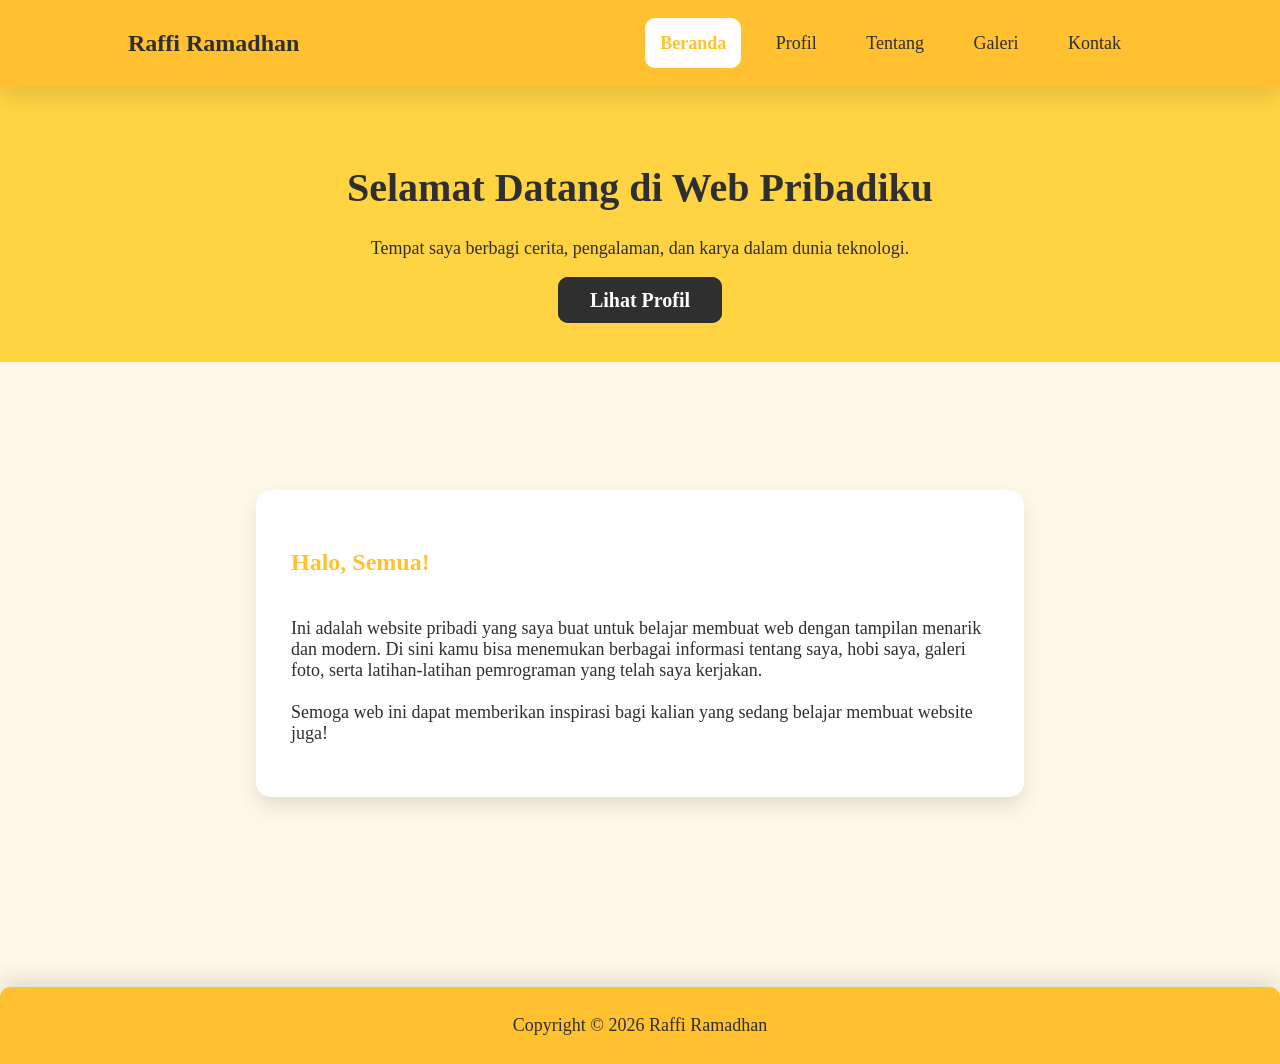
==== index.html @ 618eeafc "Initial Commit" ====
<!DOCTYPE html>
<html lang="en">
<head>
    <meta charset="UTF-8">
    <meta name="viewport" content="width=device-width, initial-scale=1.0">
    <title>Beranda - Web Pribadi</title>
    <link rel="stylesheet" href="src/css/style.css">
    <link rel="stylesheet" href="src/css/home.css">
</head>
<body>
    <header class="header">
        <a class="logo" href="index.html">Raffi Ramadhan</a>

        <div class="menubar" tabindex="0">
            <button class="menu"><img src="img/hamburger.png" alt="hamburger_menu" width="25px"></button>

            <ul class="menulist">
                <li><a id="on-menu" href="index.html">Beranda</a></li>
                <li><a href="pages/profile.html">Profil</a></li>
                <li><a href="pages/about.html">Tentang</a></li>
                <li><a href="pages/gallery.html">Galeri</a></li>
                <li><a href="pages/contact.html">Kontak</a></li>
            </ul>
        </div>
    </header>

    <main class="container">
        <div class="section-1">
            <h1>Selamat Datang di Web Pribadiku</h1>
            <p class="on-btn">Tempat saya berbagi cerita, pengalaman, dan karya dalam dunia teknologi.</p>
            <a class="btn" href="pages/profile.html">Lihat Profil</a>
        </div>

        <div class="section-2">
            <div class="s2-box">
                <h3>Halo, Semua!</h3>
                <p>
                    Ini adalah website pribadi yang saya buat untuk belajar membuat web dengan tampilan menarik dan modern. Di sini kamu bisa menemukan berbagai informasi tentang saya, hobi saya, galeri foto, serta latihan-latihan pemrograman yang telah saya kerjakan. <br><br>

                    Semoga web ini dapat memberikan inspirasi bagi kalian yang sedang belajar membuat website juga!
                </p>
            </div>
        </div>
    </main>

    <footer class="footer">
        <p>Copyright &copy; 2026 Raffi Ramadhan</p>
    </footer>
</body>
</html>
---- src/css/style.css ----
:root {
    --primary-color: #ffc130;
    --second-color: #ffd342;
    --font-color: #2f2f2f;
    --background-color: #fff8e8;
    --box-color: #ffffff;
    --mbl-font-size: 16px; 
}

* {
    font-family: Tahoma;
}

*,
*::before,
*::after {
    box-sizing: border-box;
}

body {
    margin: 0;
    padding: 0;
    min-height: 100vh;
    font-size: var(--mbl-font-size);
    color: var(--font-color);
    background-color: var(--background-color);
}

/* Header */
.header {
    position: sticky;
    top: 0;
    left: 0;
    display: flex;
    justify-content: space-between;
    align-items: center;
    padding: 20px 10%;
    background-color: var(--primary-color);
    box-shadow: 0 10px 20px rgba(0, 0, 0, 0.1);
}

.logo {
    text-decoration: none;
    font-size: 22px;
    font-weight: bold;
    color: var(--font-color);
}

.menubar {
    display: inline-block;
}

.menu {
    background-color: var(--primary-color);
    border: none;
    cursor: pointer;
}

.menulist {
    display: none;
    position: absolute;
    width: 150px;
    padding: 10px;
    right: 10%;
    list-style-type: none;
    z-index: 1;
    background-color: rgba(255, 246, 237, 0.99);
    border-radius: 10px;
    border: 1px solid var(--primary-color);
}

.menulist li {
    display: block;
    padding: 10px 0;
}

.menulist li a {
    display: inline-block;
    width: 100%;
    padding: 10px;
    text-decoration: none;
    color: var(--font-color);
    border-radius: 10px;
}

#on-menu {
    font-weight: bold;
    color: var(--primary-color);
    background-color: rgba(255, 255, 255, 0.99);
}

.menubar:focus-within .menulist {
    display: block;
}

/* Content */
.container {
    min-height: 100vh;
}

    /* Section-1 */
.section-1 {
    padding: 50px 30px;
    text-align: center;
    background-color: var(--second-color);
}

.section-1 h1 {
    font-size: 38px;
}

    /* Section-2 */
.section-2 {
    padding: 30px;
}

.s2-box {
    display: flex;
    flex-direction: column;
    padding: 25px;
    background-color: var(--box-color);
    border-radius: 15px;
    box-shadow: 0 10px 20px rgba(0, 0, 0, 0.1);
}

.s2-box h3 {
    font-size: 22px;
    color: var(--primary-color);
}

/* Footer */
.footer {
    padding: 5px;
    background-color: var(--primary-color);
    border-top-right-radius: 10px;
    border-top-left-radius: 10px;
    box-shadow: 0 -10px 20px rgba(0, 0, 0, 0.1);
}

.footer p {
    text-align: center;
}

@media only screen and (min-width: 992px) {
    :root {
        --dsk-font-size: 18px; 
    }

    body {
        font-size: var(--dsk-font-size);
    }

    /* Header */
    .header {
        justify-content: flex-end;
        padding: 30px 10%;
    }

    .logo {
        margin-right: auto;
        font-size: 24px;
    }

    .menubar {
        display: inline;
    }

    .menu {
        display: none;
    }

    .menulist {
        display: inline;
        position: static;
        width: 100%;
        padding: 0;
        background-color: transparent;
    }

    .menulist li {
        display: inline;
    }

    .menulist li a {
        display: inline;
        margin-right: 15px;
        padding: 15px;
        transition: all 0.2s ease;
    }

    .menubar:focus-within .menulist {
        display: inline;
    }

    .menulist li a:hover {
        background-color: rgba(255, 255, 255, 0.6);
    }

    /* Content */
    .container {
        min-height: 100vh;
    }

        /* Section-1 */
    .section-1 h1 {
        font-size: 40px;
    }

        /* Section-2 */
    .s2-box {
        padding: 35px;
    }

    .s2-box h3 {
        font-size: 24px;
    }

    .section-2 {
        padding: 10% 20%;
    }

    /* Footer */
    .footer {
        padding: 10px;
    }
}
---- src/css/home.css ----
:root {
    --second-color: #ffd342;
    --font-color: #2f2f2f;
}

.on-btn {
    margin-bottom: 30px;
}

.btn {
    padding: 10px 30px;
    font-size: 18px;
    font-weight: bold;
    text-decoration: none;
    color: #ffffff;
    background-color: var(--font-color);
    border-radius: 10px;
    border: 2px solid var(--font-color);
}

.btn:focus-within {
    color: var(--font-color);
    background-color: var(--second-color);
    border: 2px solid var(--font-color);
}

@media only screen and (min-width: 992px) {
    .btn {
        font-size: 20px;
        transition: all 0.2s ease;
    }
    
    .btn:hover {
        color: var(--font-color);
        background-color: var(--second-color);
        border: 2px solid var(--font-color);
    }
}
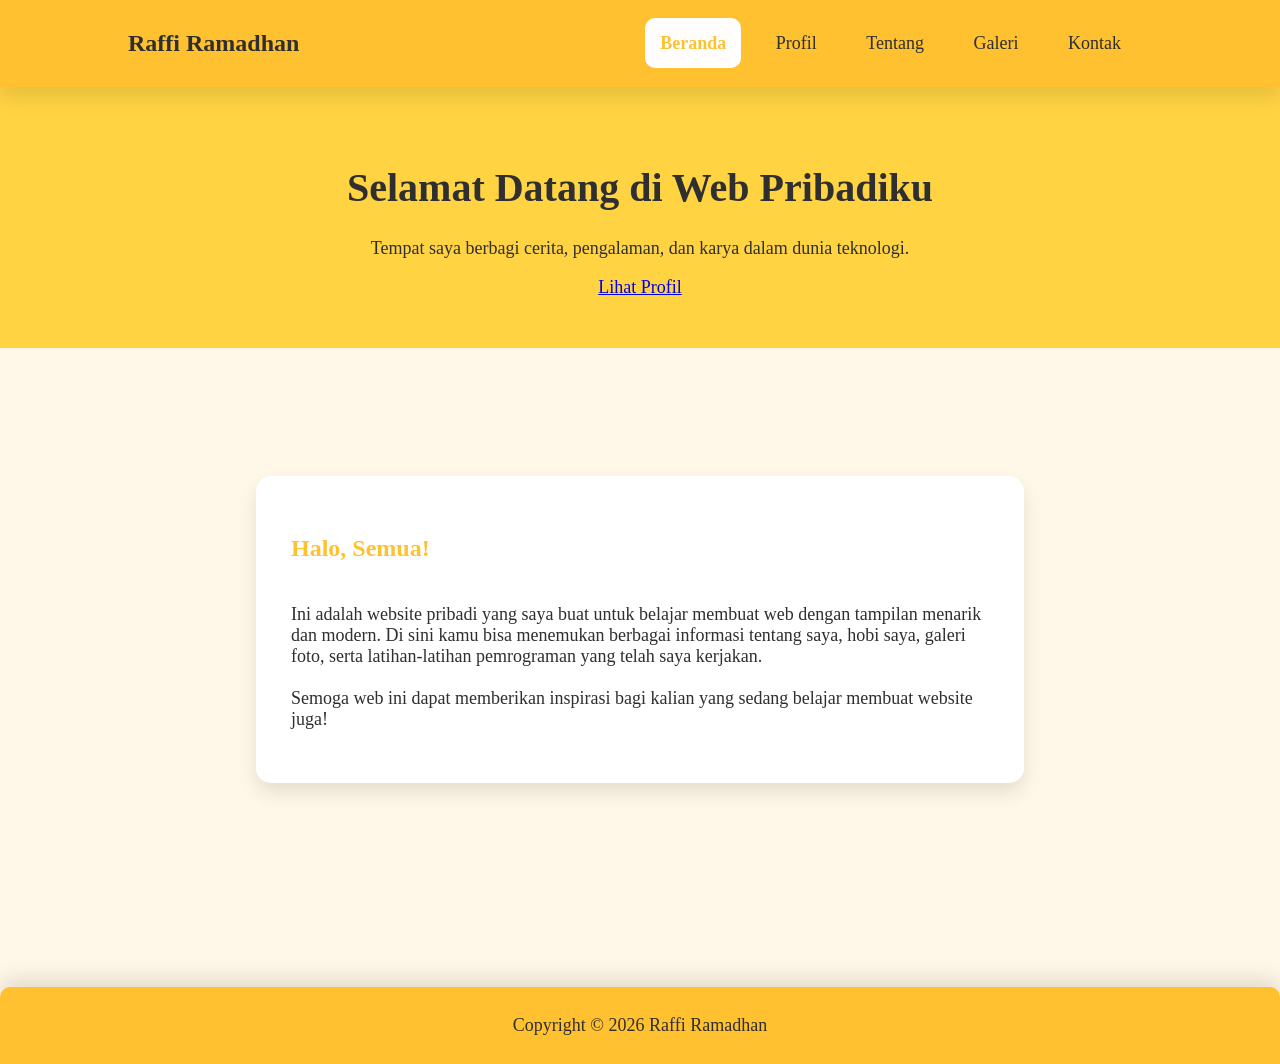
==== commit 5a02ad85: "refactor(ui): improve card box layout dan restruktur Folder HTML dan CSS" ====
--- a/index.html
+++ b/index.html
@@ -4,37 +4,37 @@
     <meta charset="UTF-8">
     <meta name="viewport" content="width=device-width, initial-scale=1.0">
     <title>Beranda - Web Pribadi</title>
-    <link rel="stylesheet" href="src/css/style.css">
-    <link rel="stylesheet" href="src/css/home.css">
+    <link rel="stylesheet" href="src/css/base/style.css">
+    <link rel="stylesheet" href="src/css/src/pages/home.css">
 </head>
 <body>
     <header class="header">
-        <a class="logo" href="index.html">Raffi Ramadhan</a>
+        <a class="header__logo" href="index.html">Raffi Ramadhan</a>
 
-        <div class="menubar" tabindex="0">
-            <button class="menu"><img src="img/hamburger.png" alt="hamburger_menu" width="25px"></button>
+        <div class="menu" tabindex="0">
+            <button class="menu__bar"><img src="img/hamburger.png" alt="hamburger_menu" width="25px"></button>
 
-            <ul class="menulist">
-                <li><a id="on-menu" href="index.html">Beranda</a></li>
-                <li><a href="pages/profile.html">Profil</a></li>
-                <li><a href="pages/about.html">Tentang</a></li>
-                <li><a href="pages/gallery.html">Galeri</a></li>
-                <li><a href="pages/contact.html">Kontak</a></li>
+            <ul class="menu__list">
+                <li class="menu__item"><a id="on-menu" href="index.html">Beranda</a></li>
+                <li class="menu__item"><a href="src/pages/profile.html">Profil</a></li>
+                <li class="menu__item"><a href="src/pages/about.html">Tentang</a></li>
+                <li class="menu__item"><a href="src/pages/gallery.html">Galeri</a></li>
+                <li class="menu__item"><a href="src/pages/contact.html">Kontak</a></li>
             </ul>
         </div>
     </header>
 
     <main class="container">
-        <div class="section-1">
-            <h1>Selamat Datang di Web Pribadiku</h1>
-            <p class="on-btn">Tempat saya berbagi cerita, pengalaman, dan karya dalam dunia teknologi.</p>
-            <a class="btn" href="pages/profile.html">Lihat Profil</a>
+        <div class="container__hero">
+            <h1 class="container__title">Selamat Datang di Web Pribadiku</h1>
+            <p class="container__text text--margin">Tempat saya berbagi cerita, pengalaman, dan karya dalam dunia teknologi.</p>
+            <a class="button-primary" href="src/pages/profile.html">Lihat Profil</a>
         </div>
 
-        <div class="section-2">
-            <div class="s2-box">
-                <h3>Halo, Semua!</h3>
-                <p>
+        <div class="about">
+            <div class="about__box">
+                <h3 class="about__title">Halo, Semua!</h3>
+                <p class="about__text">
                     Ini adalah website pribadi yang saya buat untuk belajar membuat web dengan tampilan menarik dan modern. Di sini kamu bisa menemukan berbagai informasi tentang saya, hobi saya, galeri foto, serta latihan-latihan pemrograman yang telah saya kerjakan. <br><br>
 
                     Semoga web ini dapat memberikan inspirasi bagi kalian yang sedang belajar membuat website juga!
@@ -44,7 +44,7 @@
     </main>
 
     <footer class="footer">
-        <p>Copyright &copy; 2026 Raffi Ramadhan</p>
+        <p class="footer__text">Copyright &copy; 2026 Raffi Ramadhan</p>
     </footer>
 </body>
 </html>
--- a/src/css/base/style.css
+++ b/src/css/base/style.css
@@ -0,0 +1,227 @@
+:root {
+    --primary-color: #ffc130;
+    --second-color: #ffd342;
+    --font-color: #2f2f2f;
+    --background-color: #fff8e8;
+    --box-color: #ffffff;
+    --mbl-font-size: 17px; 
+}
+
+* {
+    font-family: Tahoma;
+}
+
+*,
+*::before,
+*::after {
+    box-sizing: border-box;
+}
+
+body {
+    margin: 0;
+    padding: 0;
+    min-height: 100vh;
+    font-size: var(--mbl-font-size);
+    color: var(--font-color);
+    background-color: var(--background-color);
+}
+
+/* Header */
+.header {
+    position: sticky;
+    top: 0;
+    left: 0;
+    display: flex;
+    justify-content: space-between;
+    align-items: center;
+    padding: 20px 10%;
+    background-color: var(--primary-color);
+    box-shadow: 0 10px 20px rgba(0, 0, 0, 0.1);
+    z-index: 1;
+}
+
+.header__logo {
+    text-decoration: none;
+    font-size: 22px;
+    font-weight: bold;
+    color: var(--font-color);
+}
+
+.menu {
+    display: inline-block;
+}
+
+.menu__bar {
+    background-color: var(--primary-color);
+    border: none;
+    cursor: pointer;
+}
+
+.menu__list {
+    display: none;
+    position: absolute;
+    width: 150px;
+    padding: 10px;
+    right: 10%;
+    list-style-type: none;
+    z-index: 1;
+    background-color: rgba(255, 246, 237, 0.99);
+    border-radius: 10px;
+    border: 1px solid var(--primary-color);
+}
+
+.menu__list .menu__item {
+    display: block;
+    padding: 10px 0;
+}
+
+.menu__list .menu__item a {
+    display: inline-block;
+    width: 100%;
+    padding: 10px;
+    text-decoration: none;
+    color: var(--font-color);
+    border-radius: 10px;
+}
+
+.menu__list .menu__item #on-menu {
+    font-weight: bold;
+    color: var(--primary-color);
+    background-color: rgba(255, 255, 255, 0.99);
+}
+
+.menu:focus-within .menu__list {
+    display: block;
+}
+
+/* Content */
+.container {
+    min-height: 100vh;
+}
+
+    /* Container__hero */
+.container__hero {
+    padding: 50px 30px;
+    text-align: center;
+    background-color: var(--second-color);
+}
+
+.container__title {
+    font-size: 38px;
+}
+
+    /* About */
+.about {
+    padding: 30px;
+}
+
+.about__box {
+    display: flex;
+    flex-direction: column;
+    padding: 25px;
+    background-color: var(--box-color);
+    border-radius: 15px;
+    box-shadow: 0 10px 20px rgba(0, 0, 0, 0.1);
+}
+
+.about__title {
+    font-size: 22px;
+    color: var(--primary-color);
+}
+
+/* Footer */
+.footer {
+    padding: 5px;
+    background-color: var(--primary-color);
+    border-top-right-radius: 10px;
+    border-top-left-radius: 10px;
+    box-shadow: 0 -10px 20px rgba(0, 0, 0, 0.1);
+}
+
+.footer__text {
+    text-align: center;
+}
+
+@media only screen and (min-width: 992px) {
+    :root {
+        --dsk-font-size: 18px; 
+    }
+
+    body {
+        font-size: var(--dsk-font-size);
+    }
+
+    /* Header */
+    .header {
+        justify-content: flex-end;
+        padding: 30px 10%;
+    }
+
+    .header__logo {
+        margin-right: auto;
+        font-size: 24px;
+    }
+
+    .menu {
+        display: inline;
+    }
+
+    .menu__bar {
+        display: none;
+    }
+
+    .menu__list {
+        display: inline;
+        position: static;
+        width: 100%;
+        padding: 0;
+        background-color: transparent;
+    }
+
+    .menu__list .menu__item {
+        display: inline;
+    }
+
+    .menu__list .menu__item a {
+        display: inline;
+        margin-right: 15px;
+        padding: 15px;
+        transition: all 0.2s ease;
+    }
+
+    .menu:focus-within .menu__list {
+        display: inline;
+    }
+
+    .menu__list .menu__item a:hover {
+        background-color: rgba(255, 255, 255, 0.6);
+    }
+
+    /* Content */
+    .container {
+        min-height: 100vh;
+    }
+
+        /* Container__hero */
+    .container__title {
+        font-size: 40px;
+    }
+
+        /* About */
+    .about {
+        padding: 10% 20%;
+    }
+    
+    .about__box {
+        padding: 35px;
+    }
+
+    .about__title {
+        font-size: 24px;
+    }
+
+    /* Footer */
+    .footer {
+        padding: 10px;
+    }
+}
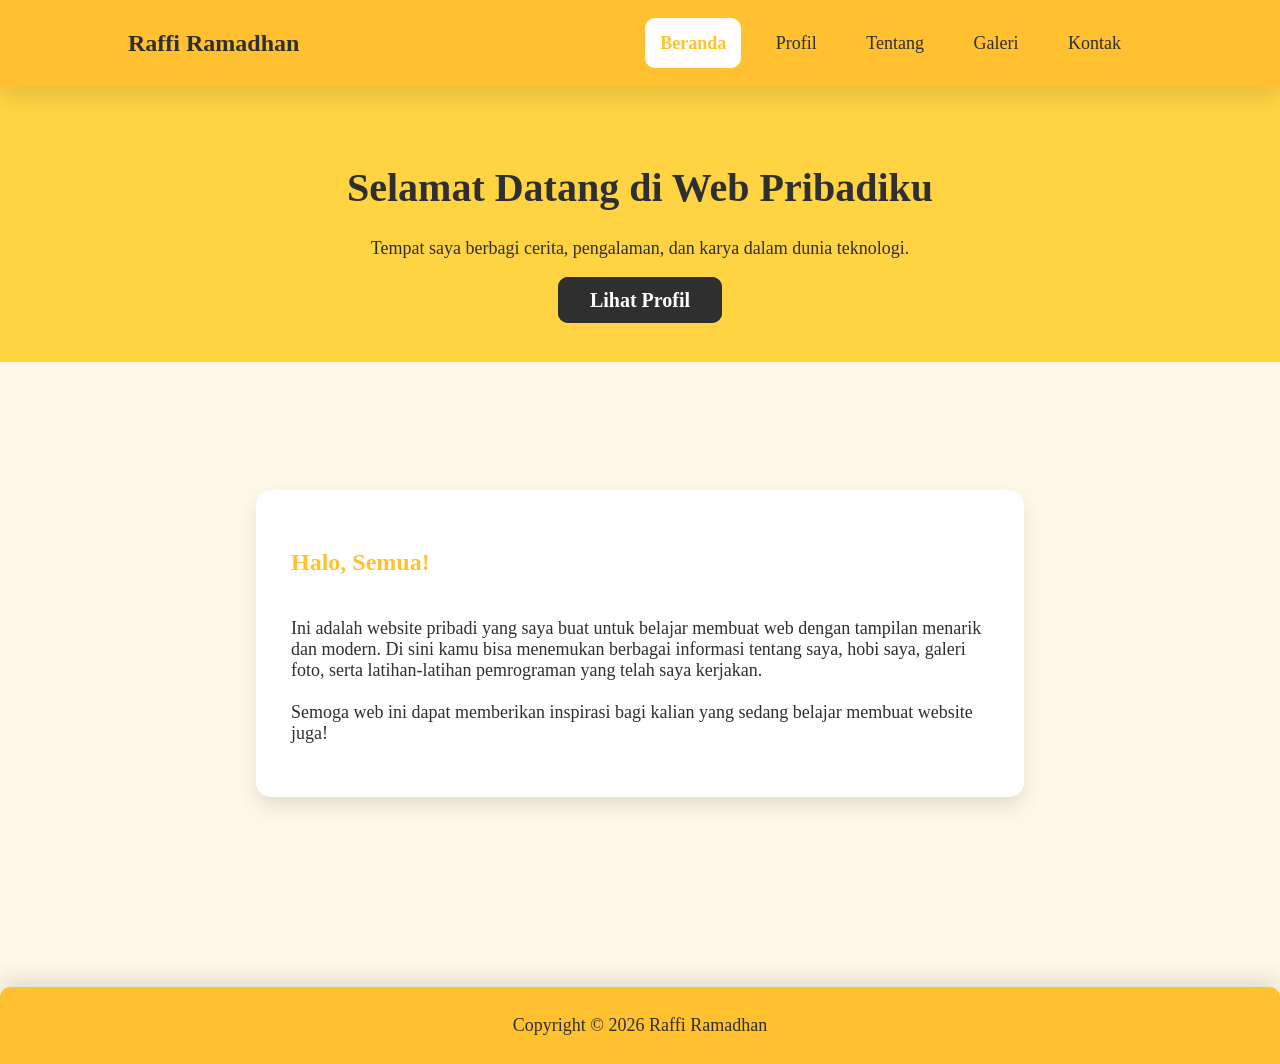
==== commit 407aefea: "fix: update link css didalam file index.html dan update link index.html didalam semua halaman .html" ====
--- a/index.html
+++ b/index.html
@@ -5,7 +5,7 @@
     <meta name="viewport" content="width=device-width, initial-scale=1.0">
     <title>Beranda - Web Pribadi</title>
     <link rel="stylesheet" href="src/css/base/style.css">
-    <link rel="stylesheet" href="src/css/src/pages/home.css">
+    <link rel="stylesheet" href="src/css/pages/home.css">
 </head>
 <body>
     <header class="header">
--- a/src/css/pages/home.css
+++ b/src/css/pages/home.css
@@ -0,0 +1,32 @@
+:root {
+    --second-color: #ffd342;
+    --font-color: #2f2f2f;
+}
+
+.text--margin {
+    margin-bottom: 30px;
+}
+
+.button-primary {
+    padding: 10px 30px;
+    font-size: 18px;
+    font-weight: bold;
+    text-decoration: none;
+    color: #ffffff;
+    background-color: var(--font-color);
+    border-radius: 10px;
+    border: 2px solid var(--font-color);
+}
+
+.button-primary:hover {
+    color: var(--font-color);
+    background-color: var(--second-color);
+    border: 2px solid var(--font-color);
+}
+
+@media only screen and (min-width: 992px) {
+    .button-primary {
+        font-size: 20px;
+        transition: all 0.2s ease;
+    }
+}
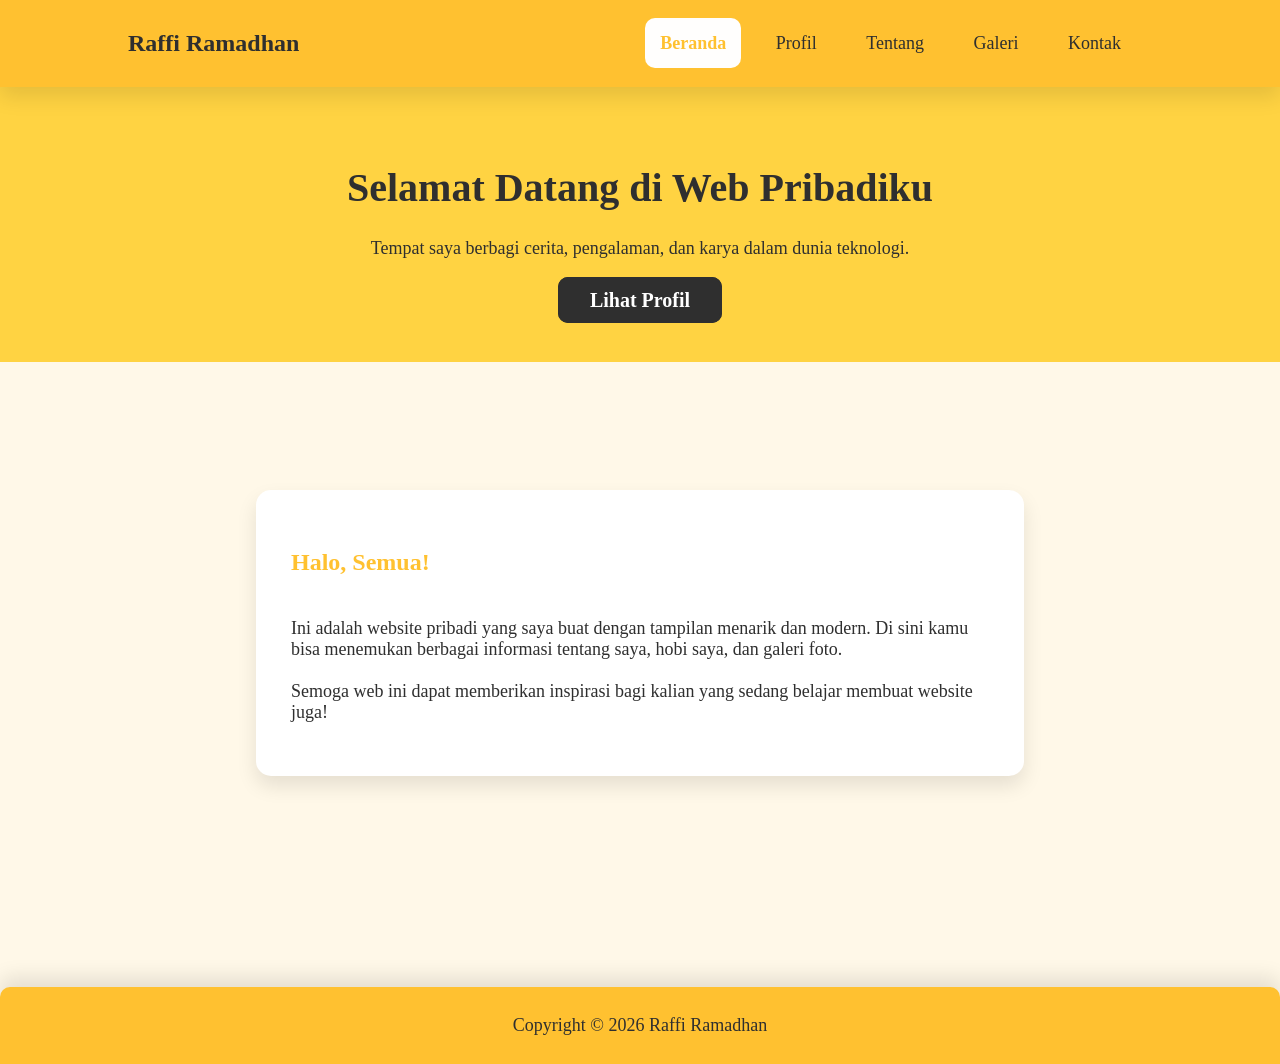
==== commit 5ca9285e: "delete: menghapus semua property :root diluar file style.css" ====
--- a/index.html
+++ b/index.html
@@ -35,7 +35,7 @@
             <div class="about__box">
                 <h3 class="about__title">Halo, Semua!</h3>
                 <p class="about__text">
-                    Ini adalah website pribadi yang saya buat untuk belajar membuat web dengan tampilan menarik dan modern. Di sini kamu bisa menemukan berbagai informasi tentang saya, hobi saya, galeri foto, serta latihan-latihan pemrograman yang telah saya kerjakan. <br><br>
+                    Ini adalah website pribadi yang saya buat dengan tampilan menarik dan modern. Di sini kamu bisa menemukan berbagai informasi tentang saya, hobi saya, dan galeri foto. <br><br>
 
                     Semoga web ini dapat memberikan inspirasi bagi kalian yang sedang belajar membuat website juga!
                 </p>
--- a/src/css/pages/home.css
+++ b/src/css/pages/home.css
@@ -1,8 +1,3 @@
-:root {
-    --second-color: #ffd342;
-    --font-color: #2f2f2f;
-}
-
 .text--margin {
     margin-bottom: 30px;
 }
